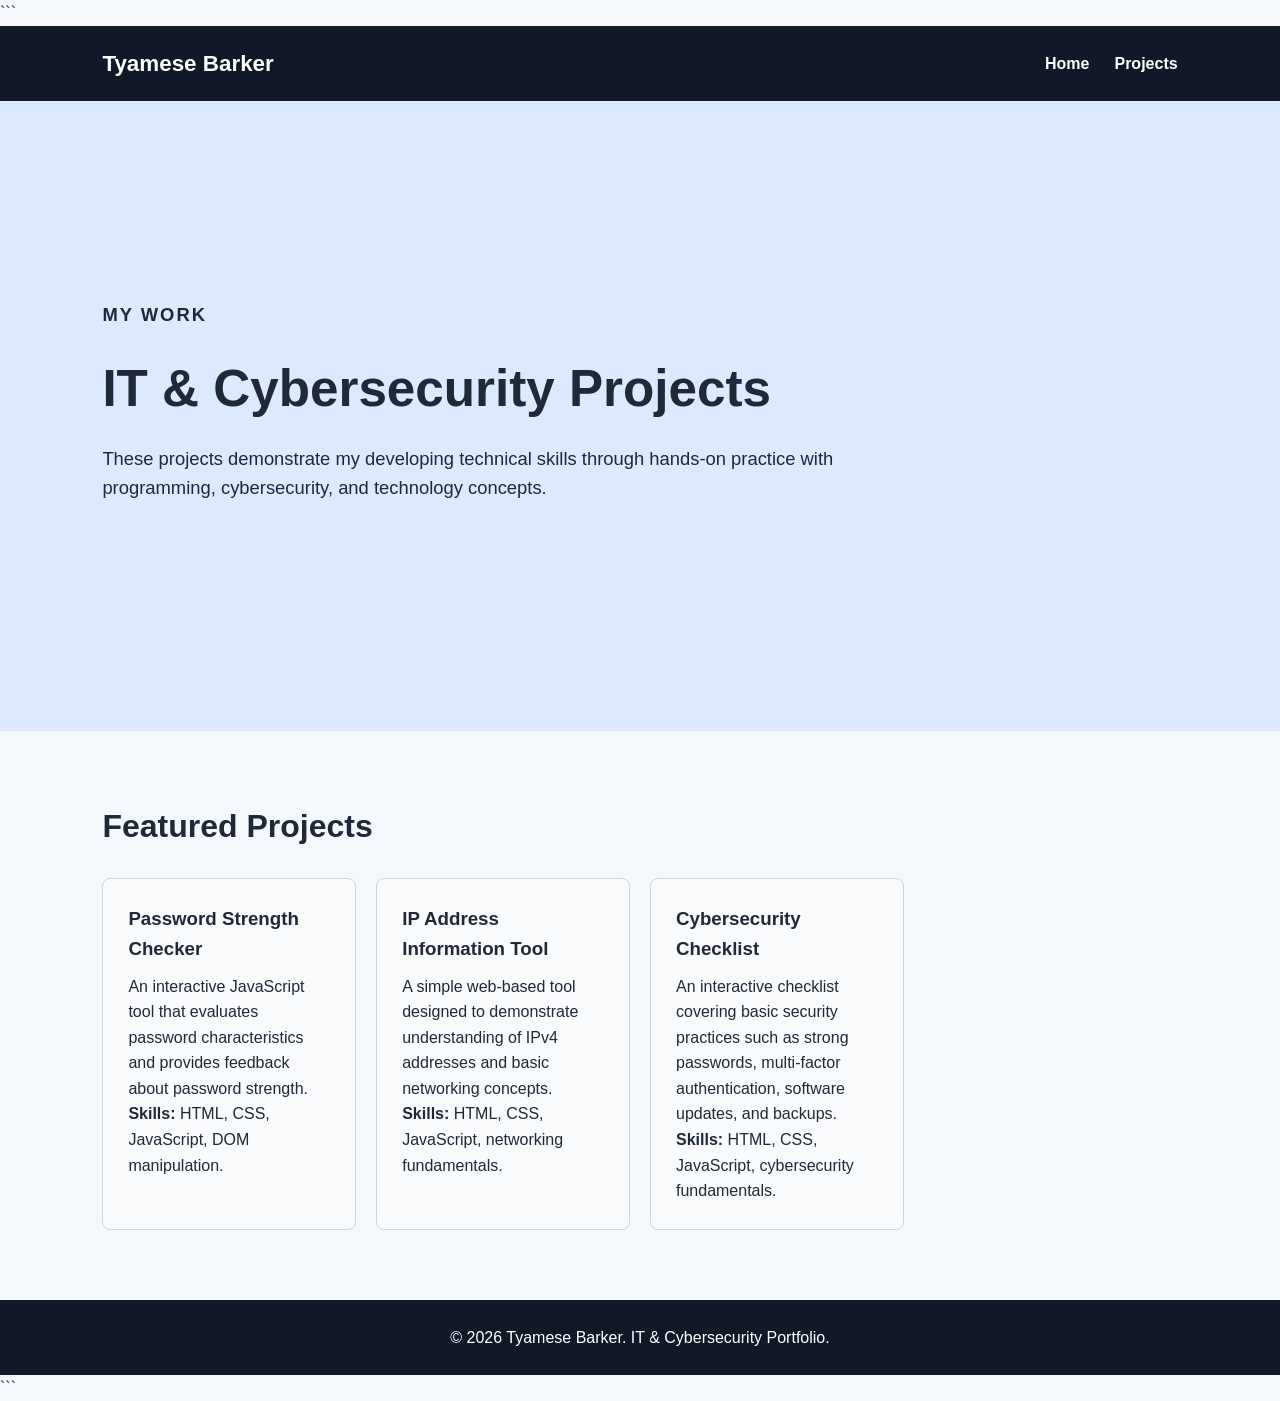
==== Projects.html @ 894fcc85 "IT and Cybersecurity portfolio" ====
<!DOCTYPE html>

<html lang="en">
<head>
    <meta charset="UTF-8">
    <meta name="viewport" content="width=device-width, initial-scale=1.0">
    <meta name="description" content="Tyamese Barker's IT and cybersecurity projects.">
    <title>Projects | Tyamese Barker</title>
    <link rel="stylesheet" href="style.css">
</head>

<body>

```
<header>
    <nav class="navbar">
        <div class="logo">Tyamese Barker</div>

        <ul class="nav-links">
            <li><a href="index.html">Home</a></li>
            <li><a href="projects.html">Projects</a></li>
        </ul>
    </nav>
</header>

<main>

    <section class="hero">
        <div class="hero-content">
            <p class="intro">MY WORK</p>

            <h1>IT & Cybersecurity Projects</h1>

            <p>
                These projects demonstrate my developing technical
                skills through hands-on practice with programming,
                cybersecurity, and technology concepts.
            </p>
        </div>
    </section>

    <section class="projects">

        <h2>Featured Projects</h2>

        <div class="skill-container">

            <article class="skill-card">
                <h3>Password Strength Checker</h3>

                <p>
                    An interactive JavaScript tool that evaluates
                    password characteristics and provides feedback
                    about password strength.
                </p>

                <p>
                    <strong>Skills:</strong> HTML, CSS, JavaScript,
                    DOM manipulation.
                </p>
            </article>

            <article class="skill-card">
                <h3>IP Address Information Tool</h3>

                <p>
                    A simple web-based tool designed to demonstrate
                    understanding of IPv4 addresses and basic
                    networking concepts.
                </p>

                <p>
                    <strong>Skills:</strong> HTML, CSS, JavaScript,
                    networking fundamentals.
                </p>
            </article>

            <article class="skill-card">
                <h3>Cybersecurity Checklist</h3>

                <p>
                    An interactive checklist covering basic security
                    practices such as strong passwords, multi-factor
                    authentication, software updates, and backups.
                </p>

                <p>
                    <strong>Skills:</strong> HTML, CSS, JavaScript,
                    cybersecurity fundamentals.
                </p>
            </article>

        </div>

    </section>

</main>

<footer>
    <p>&copy; 2026 Tyamese Barker. IT & Cybersecurity Portfolio.</p>
</footer>
```

</body>
</html>
---- style.css ----
* {
  box-sizing: border-box;
  margin: 0;
  padding: 0;
  }

body {
font-family: Arial, Helvetica, sans-serif;
line-height: 1.6;
background-color: #f4f7fb;
color: #1f2937;
}

.navbar {
display: flex;
justify-content: space-between;
align-items: center;
padding: 20px 8%;
background-color: #111827;
}

.logo {
color: white;
font-size: 1.4rem;
font-weight: bold;
}

.nav-links {
display: flex;
gap: 25px;
list-style: none;
}

.nav-links a {
color: white;
text-decoration: none;
font-weight: bold;
}

.nav-links a:hover {
text-decoration: underline;
}

.hero {
min-height: 70vh;
display: flex;
align-items: center;
padding: 70px 8%;
background-color: #dbeafe;
}

.hero-content {
max-width: 750px;
}

.intro {
font-size: 0.9rem;
font-weight: bold;
letter-spacing: 2px;
margin-bottom: 15px;
}

h1 {
font-size: 3.2rem;
line-height: 1.15;
margin-bottom: 25px;
}

.hero p {
font-size: 1.15rem;
margin-bottom: 30px;
}

.button {
display: inline-block;
padding: 12px 22px;
background-color: #111827;
color: white;
text-decoration: none;
border-radius: 6px;
font-weight: bold;
}

.button:hover {
opacity: 0.85;
}

section {
padding: 70px 8%;
}

section h2 {
font-size: 2rem;
margin-bottom: 25px;
}

.about,
.career {
max-width: 900px;
margin: auto;
}

.about p,
.career p {
margin-bottom: 18px;
}

.skills {
background-color: white;
}

.skill-container {
display: grid;
grid-template-columns: repeat(4, 1fr);
gap: 20px;
}

.skill-card {
padding: 25px;
border: 1px solid #d1d5db;
border-radius: 8px;
background-color: #f9fafb;
}

.skill-card h3 {
margin-bottom: 10px;
}

footer {
text-align: center;
padding: 25px;
background-color: #111827;
color: white;
}

@media (max-width: 768px) {

```
.navbar {
    flex-direction: column;
    gap: 15px;
}

.nav-links {
    gap: 15px;
}

.hero {
    min-height: auto;
    padding: 60px 7%;
}

h1 {
    font-size: 2.3rem;
}

.hero p {
    font-size: 1rem;
}

section {
    padding: 50px 7%;
}

.skill-container {
    grid-template-columns: 1fr;
}
```

}
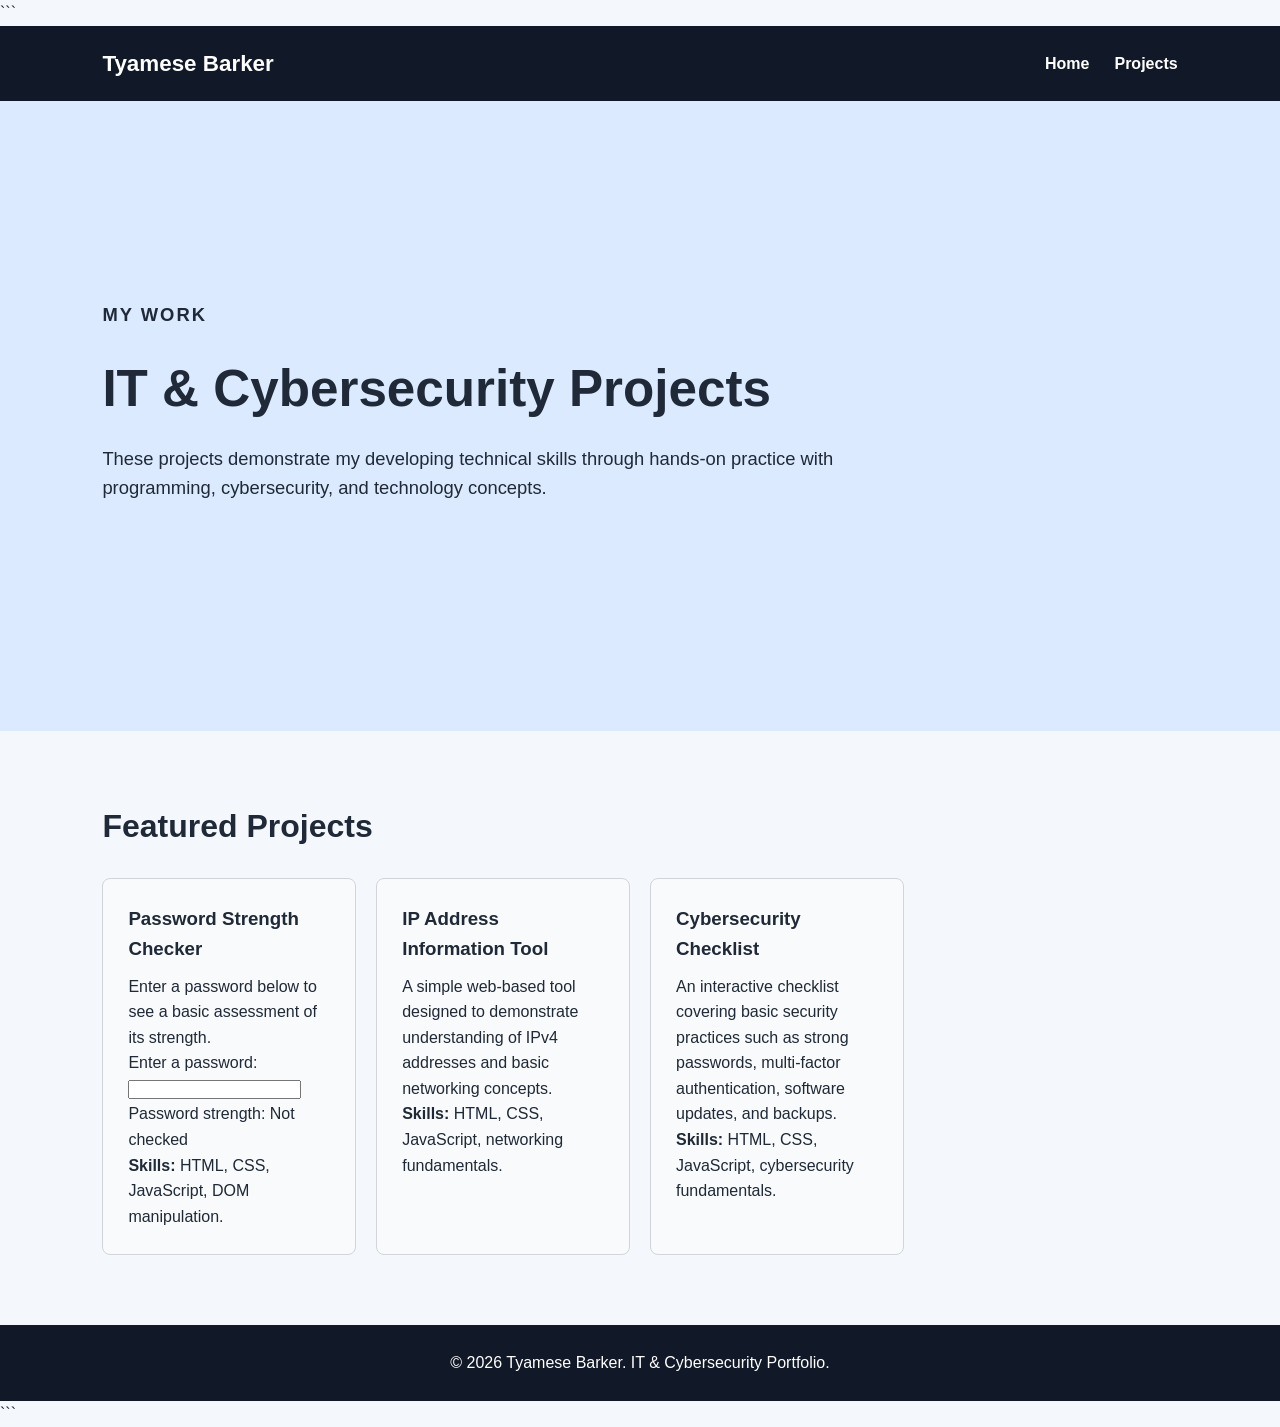
==== commit 80654e93: "Update Projects.html" ====
--- a/Projects.html
+++ b/Projects.html
@@ -44,21 +44,30 @@
         <h2>Featured Projects</h2>
 
         <div class="skill-container">
+<article class="skill-card">
+    <h3>Password Strength Checker</h3>
 
-            <article class="skill-card">
-                <h3>Password Strength Checker</h3>
+    <p>
+        Enter a password below to see a basic assessment
+        of its strength.
+    </p>
 
-                <p>
-                    An interactive JavaScript tool that evaluates
-                    password characteristics and provides feedback
-                    about password strength.
-                </p>
+    <label for="password">Enter a password:</label>
 
-                <p>
-                    <strong>Skills:</strong> HTML, CSS, JavaScript,
-                    DOM manipulation.
-                </p>
-            </article>
+    <input
+        type="password"
+        id="password"
+        name="password"
+        autocomplete="new-password"
+    >
+
+    <p id="strengthMessage">Password strength: Not checked</p>
+
+    <p>
+        <strong>Skills:</strong> HTML, CSS, JavaScript,
+        DOM manipulation.
+    </p>
+</article>
 
             <article class="skill-card">
                 <h3>IP Address Information Tool</h3>
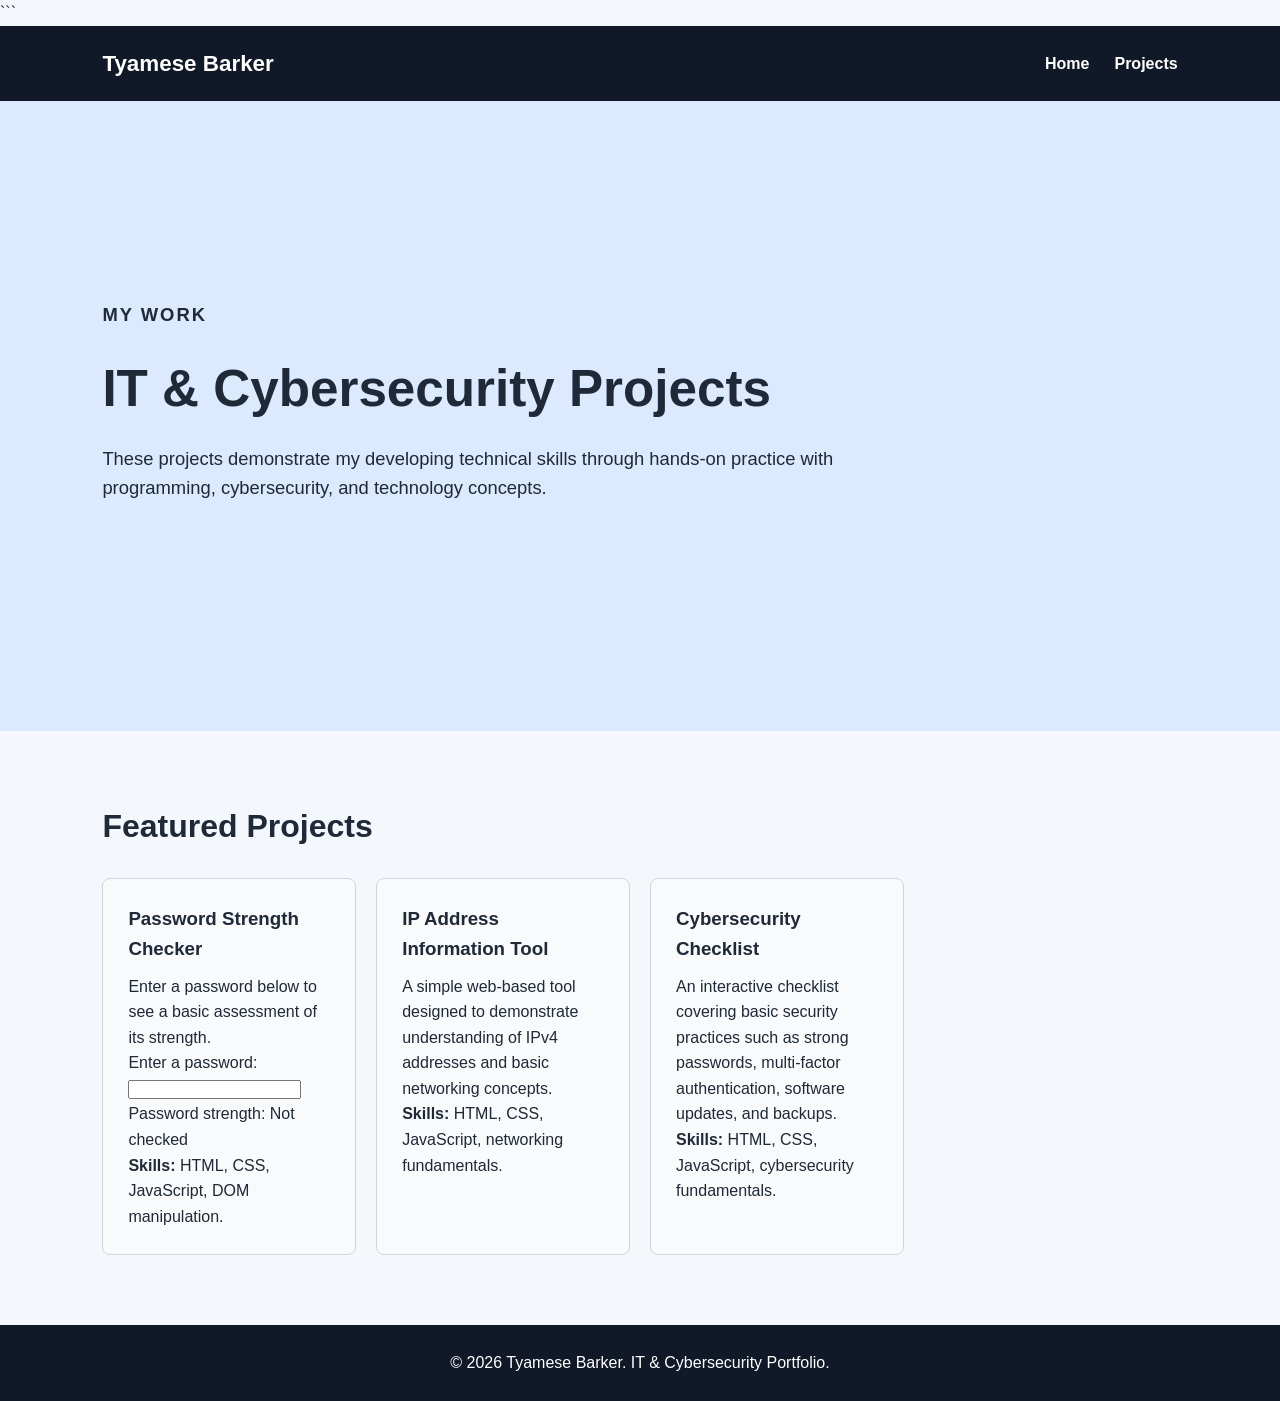
==== commit 7fabccb4: "Update Projects.html" ====
--- a/Projects.html
+++ b/Projects.html
@@ -108,7 +108,8 @@
 <footer>
     <p>&copy; 2026 Tyamese Barker. IT & Cybersecurity Portfolio.</p>
 </footer>
-```
+
+    <script src="script.js"></script>
 
 </body>
 </html>
